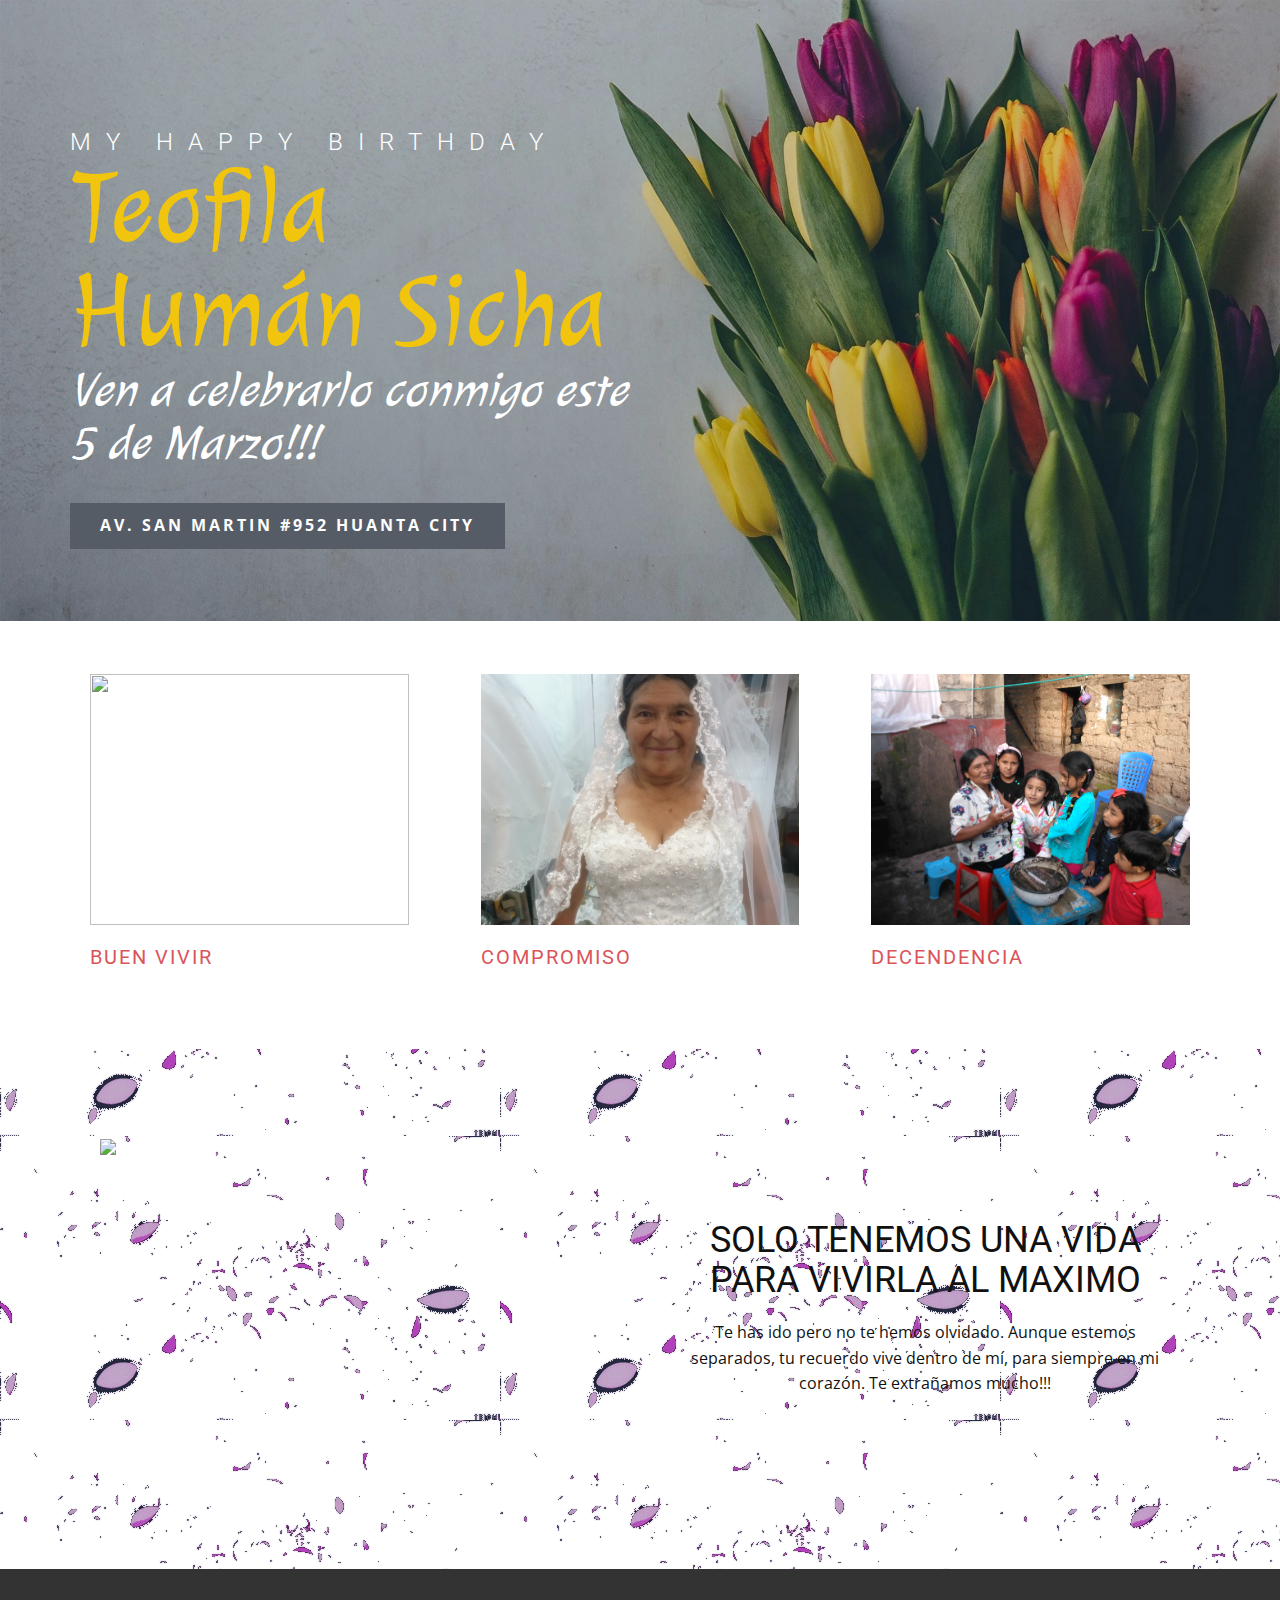
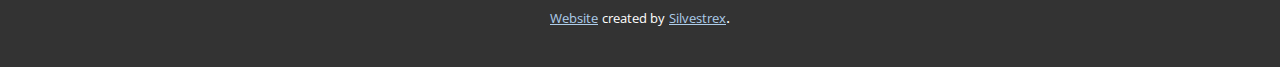
==== index.html @ bd9e3ee1 "Add files via upload" ====
<!DOCTYPE html>
<html style="font-size: 16px" lang="es">
  <head>
    <meta name="viewport" content="width=device-width, initial-scale=1.0" />
    <meta charset="utf-8" />
    <meta name="keywords" content="Blooms, For Every Occasion" />
    <meta name="description" content="" />
    <title>Casa</title>
    <link rel="stylesheet" href="nicepage.css" media="screen" />
    <link rel="stylesheet" href="Casa.css" media="screen" />
    <script
      class="u-script"
      type="text/javascript"
      src="jquery.js"
      defer=""
    ></script>
    <script
      class="u-script"
      type="text/javascript"
      src="nicepage.js"
      defer=""
    ></script>
    <meta name="generator" content="Nicepage 5.6.2, nicepage.com" />
    <link
      id="u-theme-google-font"
      rel="stylesheet"
      href="https://fonts.googleapis.com/css?family=Roboto:100,100i,300,300i,400,400i,500,500i,700,700i,900,900i|Open+Sans:300,300i,400,400i,500,500i,600,600i,700,700i,800,800i"
    />
    <link
      id="u-page-google-font"
      rel="stylesheet"
      href="https://fonts.googleapis.com/css?family=Julee:400"
    />

    <script type="application/ld+json">
      {
        "@context": "http://schema.org",
        "@type": "Organization",
        "name": ""
      }
    </script>
    <meta name="theme-color" content="#478ac9" />
    <meta property="og:title" content="Casa" />
    <meta property="og:type" content="website" />
    <meta data-intl-tel-input-cdn-path="intlTelInput/" />
  </head>
  <body
    data-home-page="Casa.html"
    data-home-page-title="Casa"
    class="u-body u-xl-mode back"
    data-lang="es"
  >
    <div class="back">
      <section
        class="-lg -sm -xl -xs u-align-center u-clearfix u-valign-top-lg u-valign-top-xl u-white u-section-1"
        src=""
        id="carousel_236b"
      >
        <img
          class="u-expand-resize u-expanded-width u-image u-image-1"
          src="images/Untitled1min.jpg"
        />
        <div class="u-align-left u-container-style u-group u-group-1">
          <div class="u-container-layout u-valign-middle u-container-layout-1">
            <h3 class="u-text u-text-body-alt-color u-text-1">
              MY HAPPY BIRTHDAY
            </h3>
            <h1
              class="u-custom-font u-text u-text-palette-3-base u-title u-text-2"
            >
              Teofila Humán Sicha
            </h1>
            <h2 class="u-custom-font u-text u-text-body-alt-color u-text-3">
              Ven a celebrarlo conmigo este 5 de Marzo!!!
            </h2>

            <a
              class="u-border-radius-50 u-btn u-btn-round u-button-style u-hover-palette-3-base u-palette-5-dark-2 u-text-body-alt-color u-btn-1"
              href="https://www.google.com.pe/maps/@-12.9471743,-74.242227,21z?hl=es-419"
              >Av. San Martin #952 Huanta City</a
            >
          </div>
        </div>
        <div class="u-clearfix u-gutter-32 u-layout-wrap u-layout-wrap-1">
          <div class="u-layout">
            <div class="u-layout-row">
              <div
                class="u-border-no-bottom u-border-no-left u-border-no-right u-border-no-top u-container-style u-layout-cell u-left-cell u-size-20 u-white u-layout-cell-1"
              >
                <div class="u-container-layout u-container-layout-2">
                  <img
                    class="u-expand-resize u-expanded-width u-image u-image-2"
                    src="images/Untitled2.jpg"
                  />
                  <h4 class="u-text u-text-palette-2-base u-text-4">
                    Buen Vivir
                  </h4>
                </div>
              </div>
              <div
                class="u-container-style u-layout-cell u-size-20 u-white u-layout-cell-2"
              >
                <div
                  class="u-container-layout u-valign-top u-container-layout-3"
                >
                  <img
                    class="u-expand-resize u-expanded-width u-image u-image-3"
                    src="images/cd.jpg"
                  />
                  <h4 class="u-text u-text-palette-2-base u-text-5">
                    Compromiso
                  </h4>
                </div>
              </div>
              <div
                class="u-container-style u-layout-cell u-right-cell u-size-20 u-white u-layout-cell-3"
              >
                <div
                  class="u-container-layout u-valign-top u-container-layout-4"
                >
                  <img
                    class="u-expand-resize u-expanded-width u-image u-image-4"
                    src="images/photo1557166357b2838299bbff.jpg"
                  />
                  <h4 class="u-text u-text-palette-2-base u-text-6">
                    Decendencia
                  </h4>
                </div>
              </div>
            </div>
          </div>
        </div>
      </section>
      <section class="u-clearfix u-section-2" id="sec-e4c7">
        <div class="u-clearfix u-sheet u-sheet-1">
          <div
            class="u-clearfix u-expanded-width u-layout-wrap u-layout-wrap-1"
          >
            <div class="u-layout">
              <div class="u-layout-row">
                <div
                  class="u-container-align-center u-image u-layout-cell u-size-30 u-image-1"
                  data-image-width="400"
                  data-image-height="265"
                >
                  <div
                    class="u-container-layout u-container-layout-1"
                    style="width: 900px"
                  >
                    <img
                      class="u-expand-resize u-expanded-width u-image u-image-4"
                      src="images/DSC_1162.jpg"
                    />
                  </div>
                </div>
                <div
                  class="u-container-align-center u-container-style u-layout-cell u-size-30 u-layout-cell-2"
                >
                  <div
                    class="u-container-layout u-valign-middle u-container-layout-2"
                  >
                    <h2 class="u-align-center u-text u-text-default u-text-1">
                      SOLO TENEMOS UNA VIDA PARA VIVIRLA AL MAXIMO
                    </h2>
                    <p class="u-align-center u-text u-text-default u-text-2">
                      Te has ido pero no te hemos olvidado. Aunque estemos
                      separados, tu recuerdo vive dentro de mí, para siempre en
                      mi corazón. Te extrañamos mucho!!!
                    </p>
                  </div>
                </div>
              </div>
            </div>
          </div>
        </div>
      </section>

      <footer
        class="u-align-center u-clearfix u-footer u-grey-80 u-footer"
        id="sec-4b8f"
      >
        <section class="u-backlink u-clearfix u-grey-80">
          <a
            class="u-link"
            href="https://nicepage.com/website-templatesss"
            target="_blank"
          >
            <span>Website</span>
          </a>
          <p class="u-text">
            <span>created by</span>
          </p>
          <a class="u-link" href="" target="_blank"> <span>Silvestrex</span> </a
          >.
        </section>
      </footer>
    </div>
  </body>
</html>
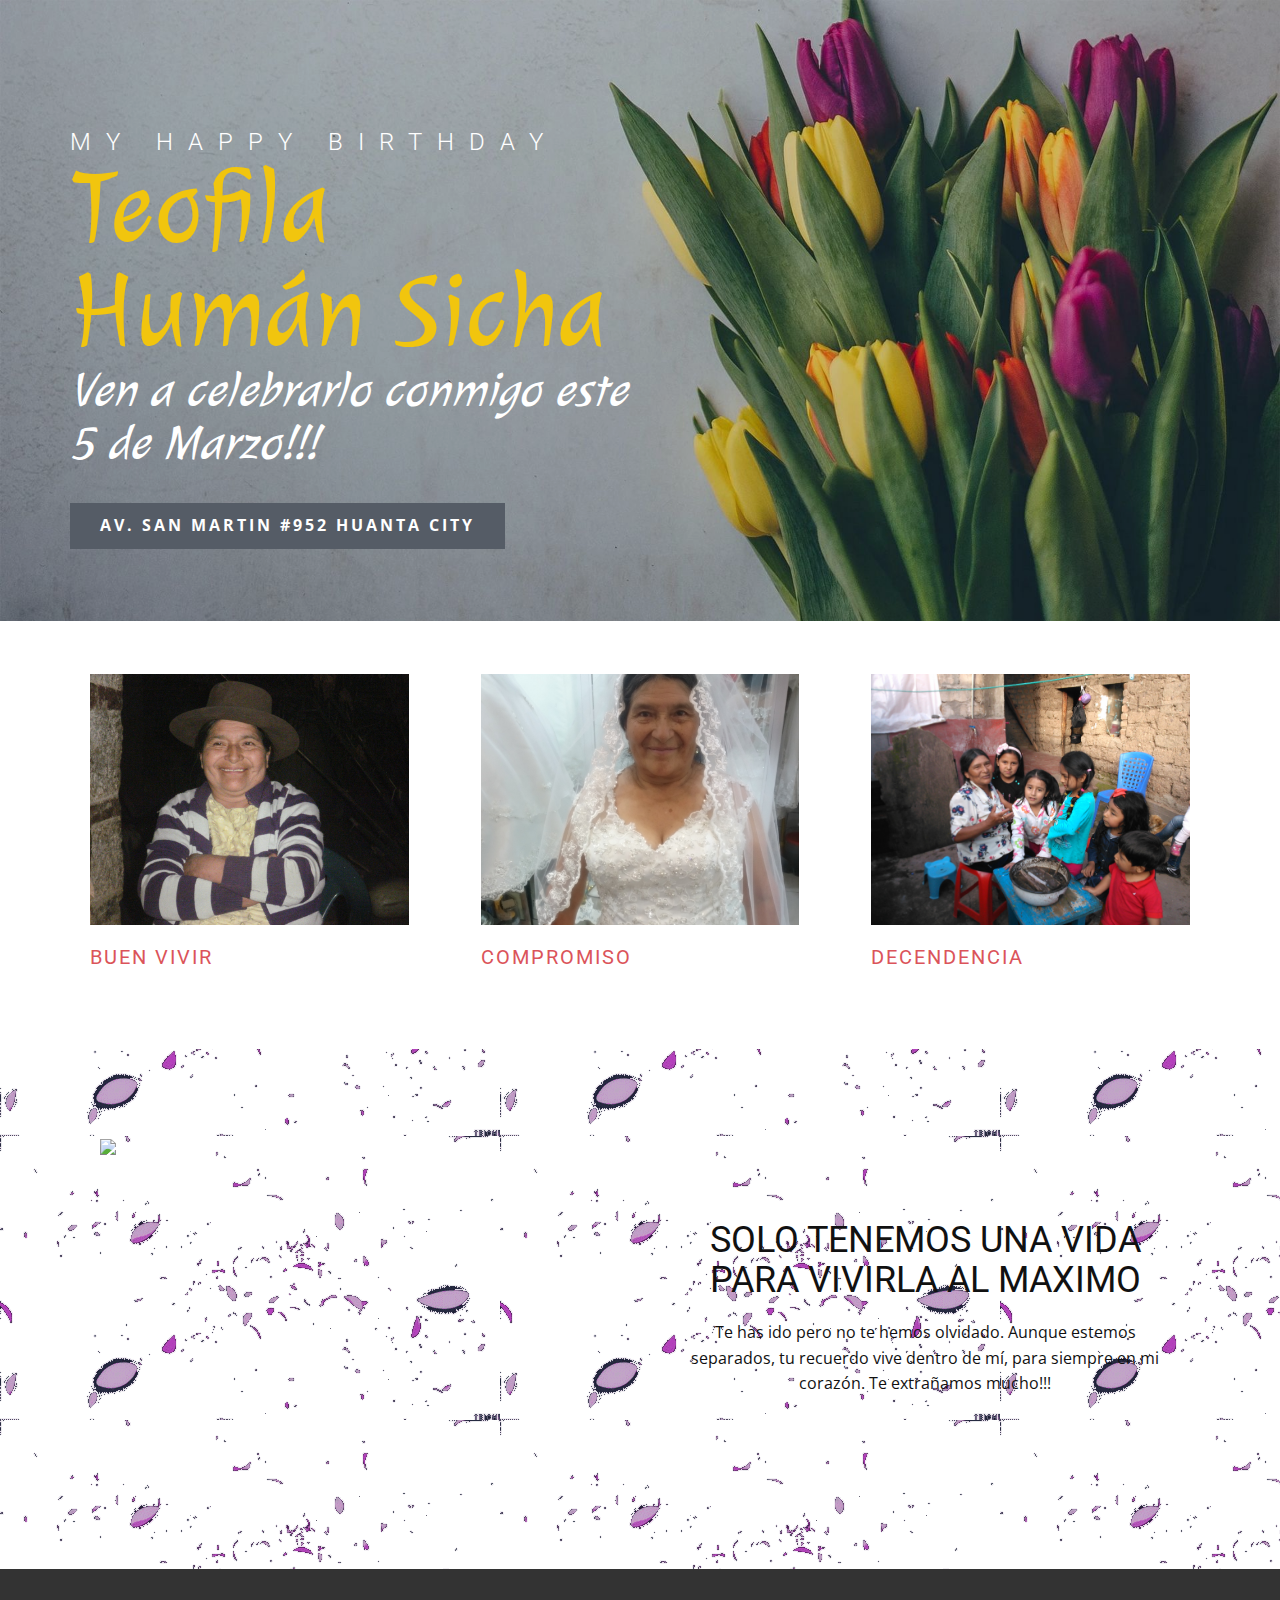
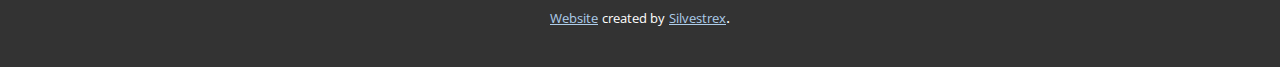
==== commit 016c3289: "Update index.html" ====
--- a/index.html
+++ b/index.html
@@ -90,7 +90,7 @@
                 <div class="u-container-layout u-container-layout-2">
                   <img
                     class="u-expand-resize u-expanded-width u-image u-image-2"
-                    src="images/Untitled2.jpg"
+                    src="images/Untitled2.JPG"
                   />
                   <h4 class="u-text u-text-palette-2-base u-text-4">
                     Buen Vivir
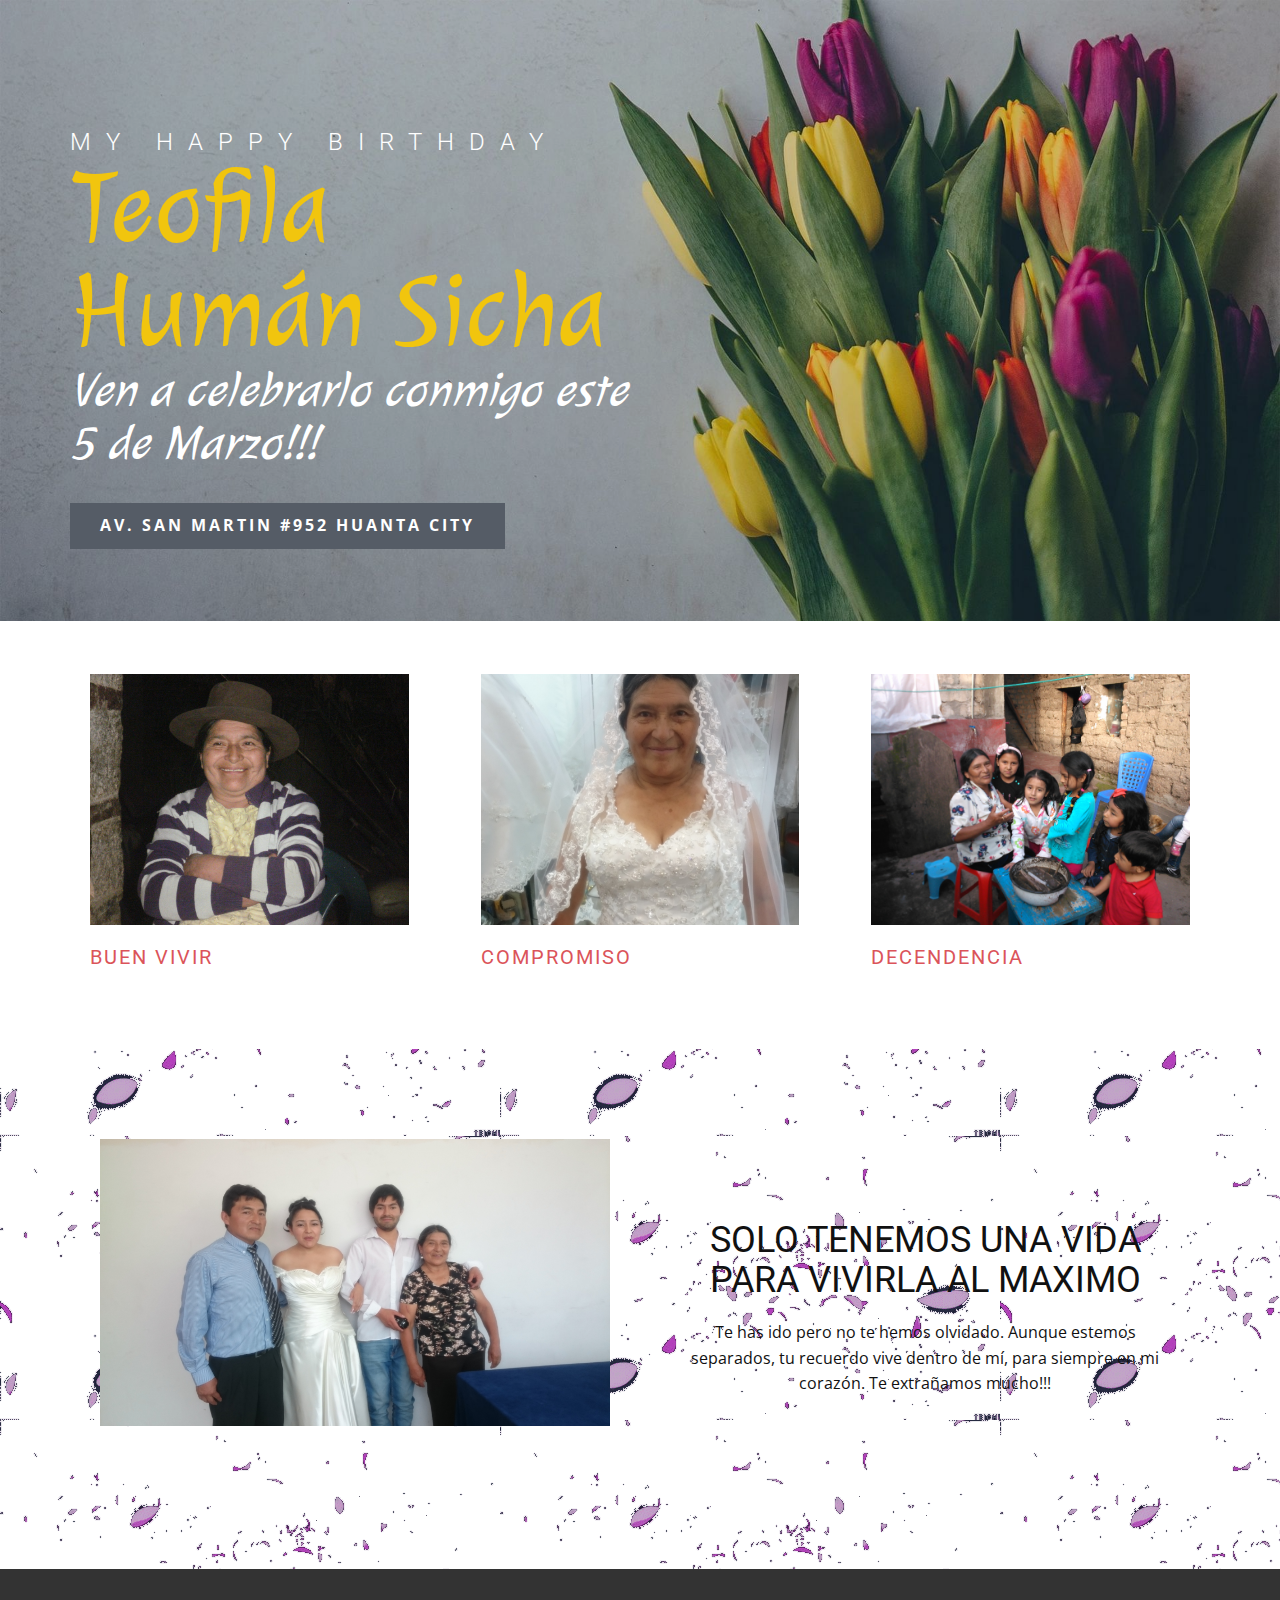
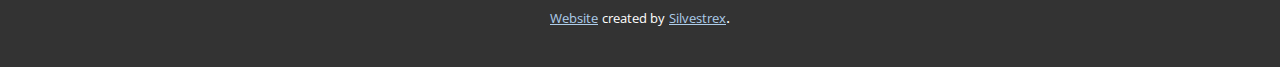
==== commit 7dd59de5: "Update index.html" ====
--- a/index.html
+++ b/index.html
@@ -149,7 +149,7 @@
                   >
                     <img
                       class="u-expand-resize u-expanded-width u-image u-image-4"
-                      src="images/DSC_1162.jpg"
+                      src="images/DSC_1162.JPG"
                     />
                   </div>
                 </div>
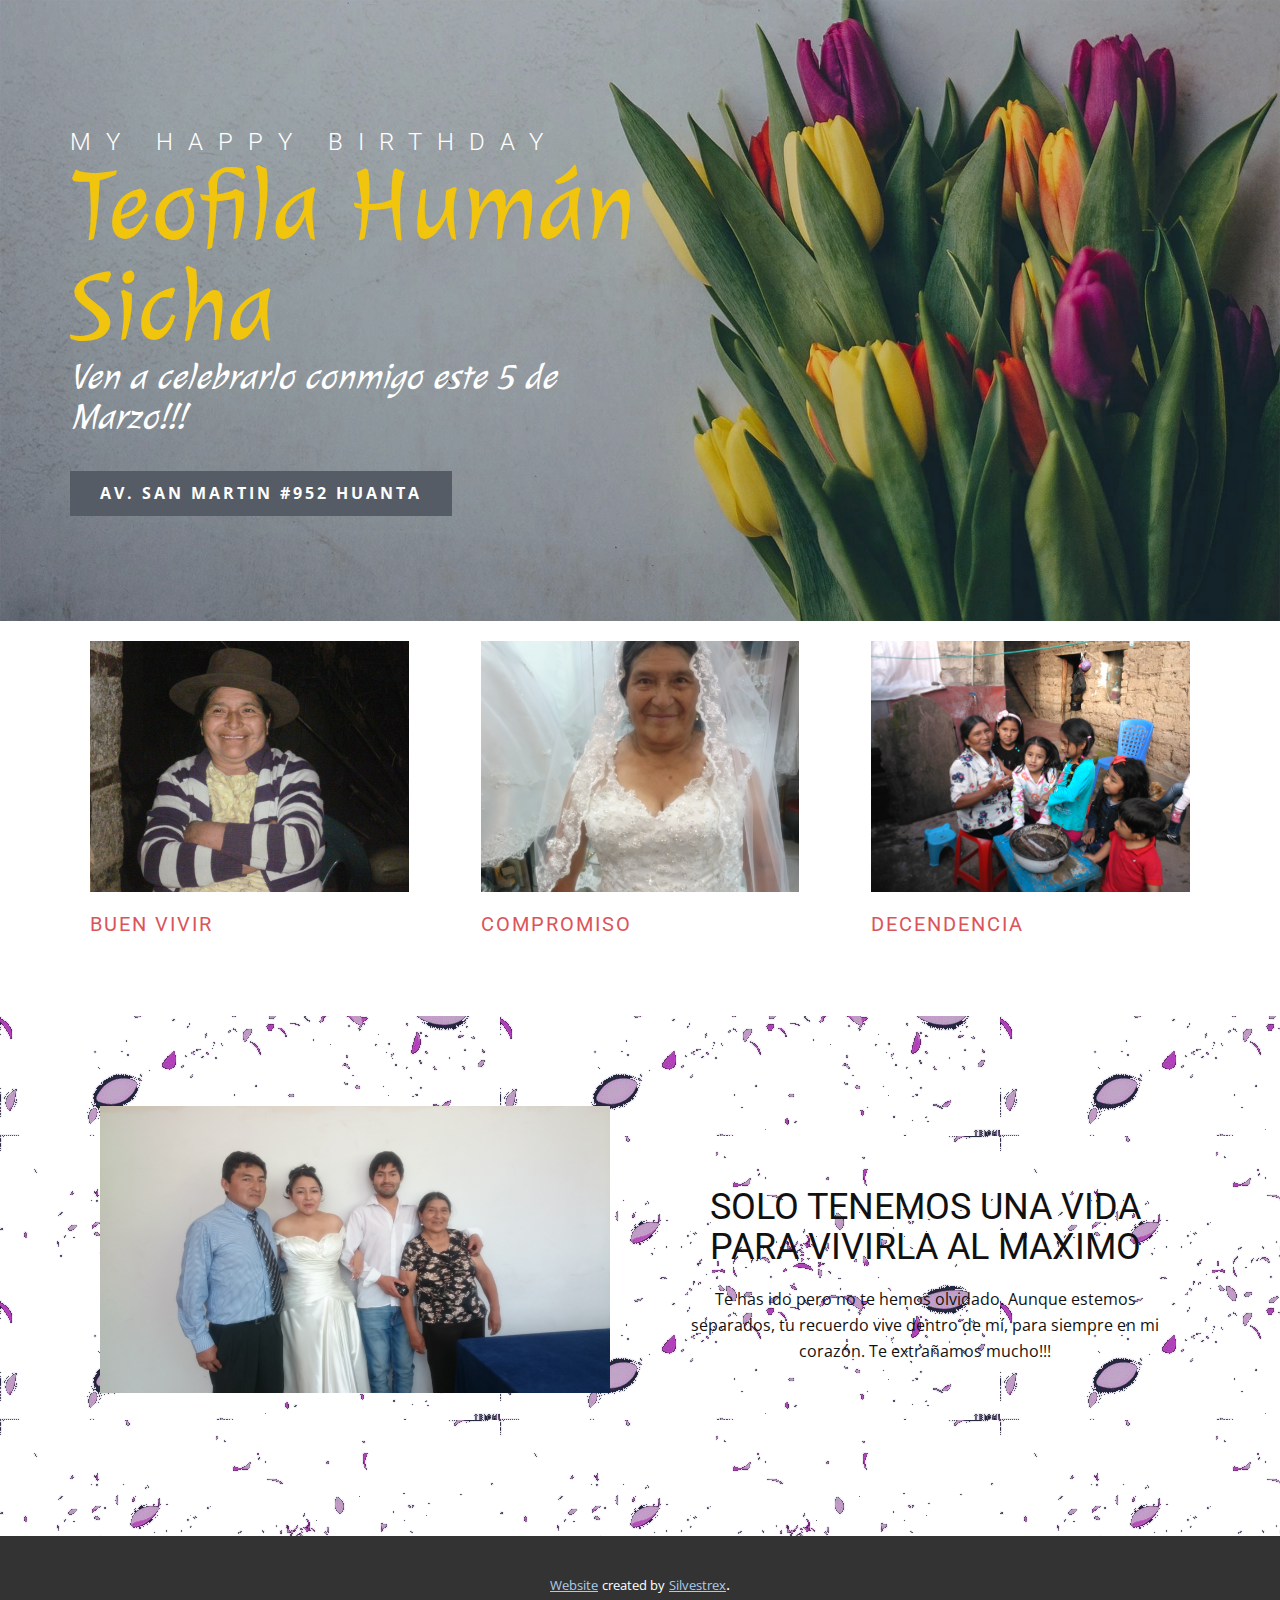
==== commit c9c4f8e0: "Update index.html" ====
--- a/index.html
+++ b/index.html
@@ -77,7 +77,7 @@
             <a
               class="u-border-radius-50 u-btn u-btn-round u-button-style u-hover-palette-3-base u-palette-5-dark-2 u-text-body-alt-color u-btn-1"
               href="https://www.google.com.pe/maps/@-12.9471743,-74.242227,21z?hl=es-419"
-              >Av. San Martin #952 Huanta City</a
+              >Av. San Martin #952 Huanta</a
             >
           </div>
         </div>
--- a/Casa.css
+++ b/Casa.css
@@ -44,7 +44,7 @@
 
 .u-section-1 .u-text-2 {
   text-transform: none;
-  font-size: 6.5rem;
+  font-size: 6.3rem;
   font-family: Julee;
   line-height: 1;
   font-weight: 400;
@@ -54,7 +54,7 @@
 .u-section-1 .u-text-3 {
   font-style: italic;
   font-family: Julee;
-  font-size: 3rem;
+  /*font-size: 3rem;*/
   margin: 0;
 }
 
@@ -419,4 +419,4 @@
   .u-section-2 .u-image-1 {
     min-height: 239px;
   }
-}+}
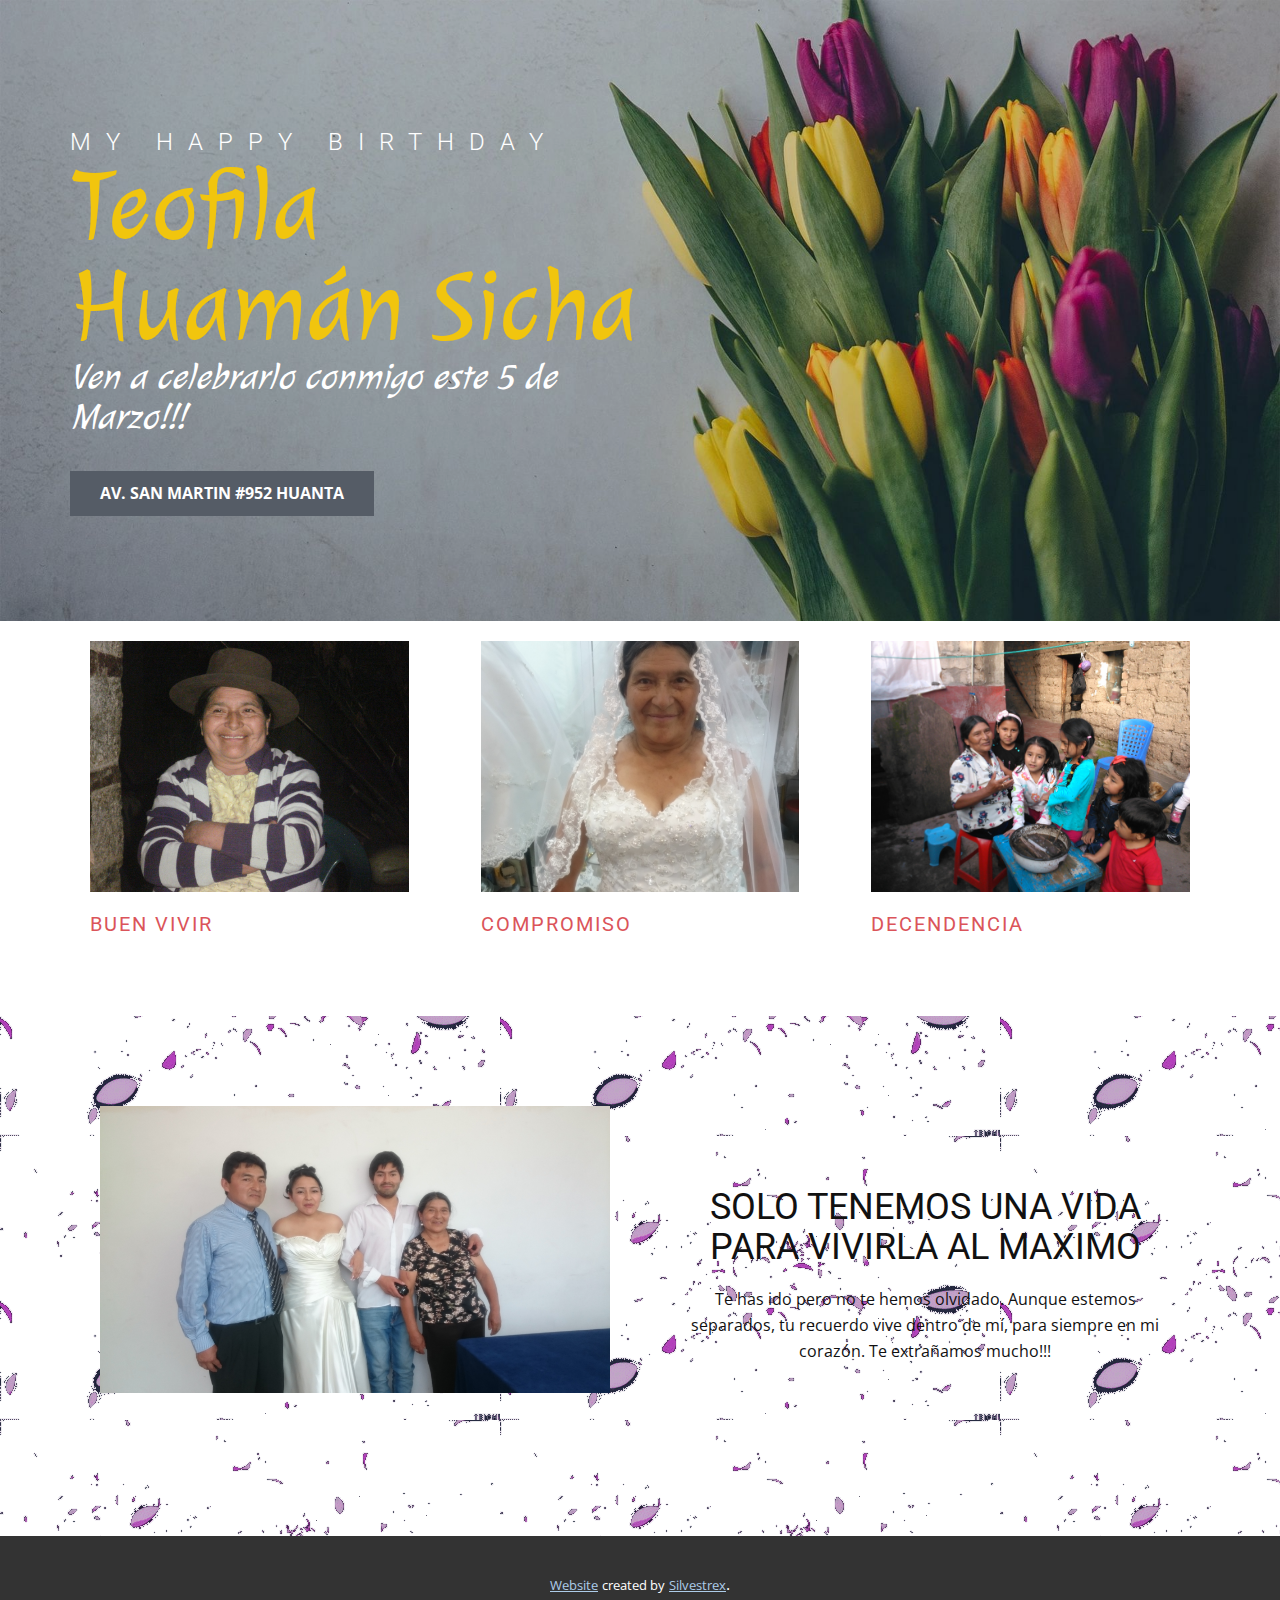
==== commit c5fc7058: "Update index.html" ====
--- a/index.html
+++ b/index.html
@@ -68,7 +68,7 @@
             <h1
               class="u-custom-font u-text u-text-palette-3-base u-title u-text-2"
             >
-              Teofila Humán Sicha
+              Teofila Huamán Sicha
             </h1>
             <h2 class="u-custom-font u-text u-text-body-alt-color u-text-3">
               Ven a celebrarlo conmigo este 5 de Marzo!!!
--- a/Casa.css
+++ b/Casa.css
@@ -61,7 +61,7 @@
 .u-section-1 .u-btn-1 {
   background-image: none;
   text-transform: uppercase;
-  letter-spacing: 3px;
+  /*letter-spacing: 3px;*/
   font-weight: 700;
   margin: 33px auto 0 0;
   padding: 10px 30px;
@@ -299,7 +299,7 @@
   }
 
   .u-section-1 .u-text-2 {
-    font-size: 6.25rem;
+    font-size: 4.1rem;
   }
 
   .u-section-1 .u-text-3 {
